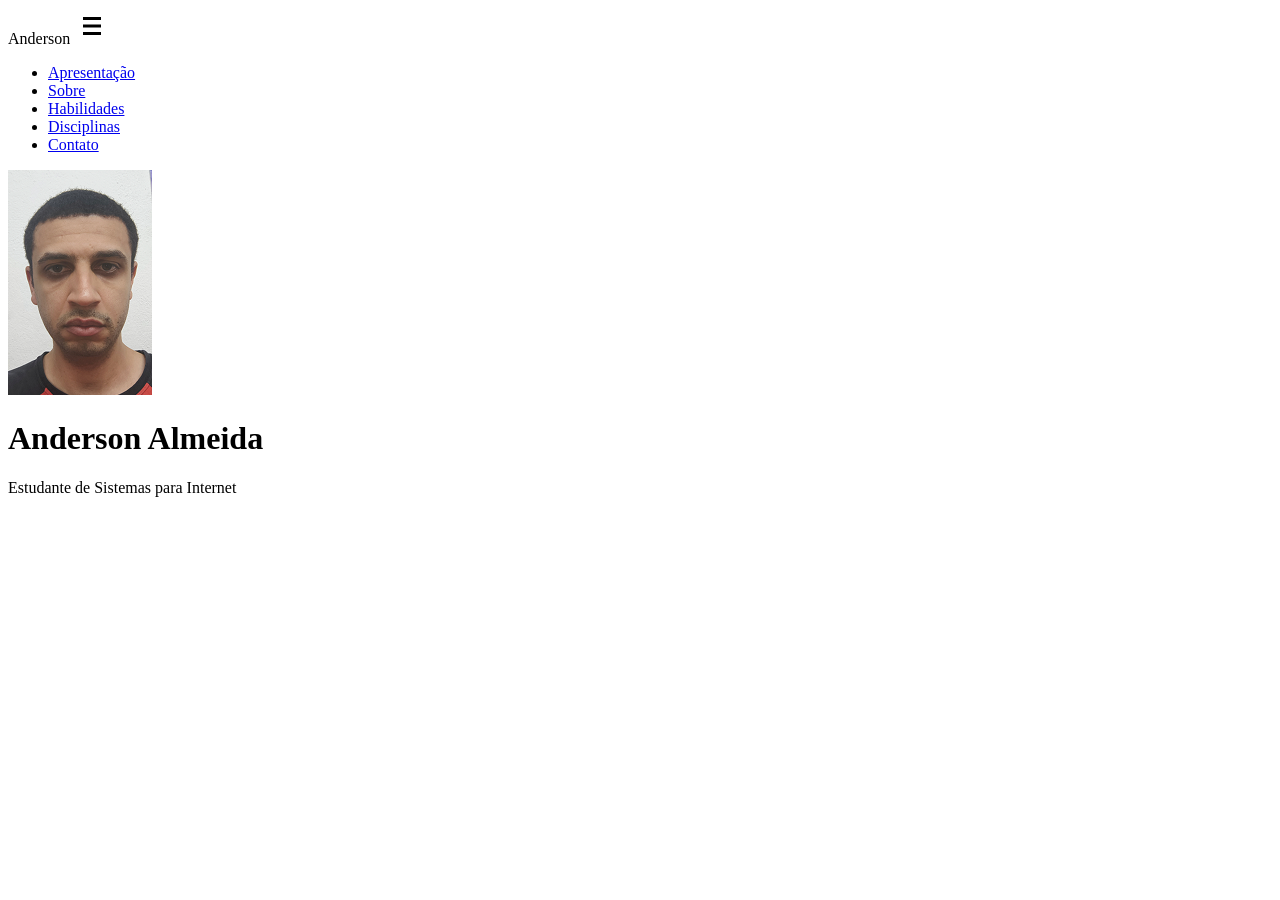
==== index.html @ 2552a71a "Download de icones e inicio do Html - foto de perfil, h1 e divs" ====
<!DOCTYPE html>
<html lang="pt-br">
<head>
    <meta charset="UTF-8">
    <meta name="viewport" content="width=device-width, initial-scale=1.0">
    <title>Portifolio - Anderson Almeida</title>
    <link rel="stylesheet" href="style.css">
</head>
<body>
    <header class="topo">
        <div class="topo-conteudo">
            <span class="logo">Anderson</span>
            <img src="assets/menu.svg" alt="abrir menu" class="menu-icone">
            <nav class="menu">
                <ul class="menu-lista">
                    <li><a href="#">Apresentação</a></li>
                    <li><a href="#">Sobre</a></li>
                    <li><a href="#">Habilidades</a></li>
                    <li><a href="#">Disciplinas</a></li>
                    <li><a href="#">Contato</a></li>
                </ul>
            </nav>
        </div>
    </header>

    <main>
        <div class="apresentacao">
            <div class="apresentacao-foto">
            <img src="assets/anderson-foto.png" alt="foto do perfil Anderson">
            </div>
            <div class="apresentacao-texto">
                <h1>Anderson Almeida</h1>
                <p>Estudante de Sistemas para Internet</p>
            </div>        
        </div>

        <div class="sobre">

        </div>

        <div class="habilidades">

        </div>

        <div class="disciplinas">

        </div>

        <div class="contato">

        </div>
    </main>
    
    <footer class="rodape">
            
    </footer>
</body>
</html>
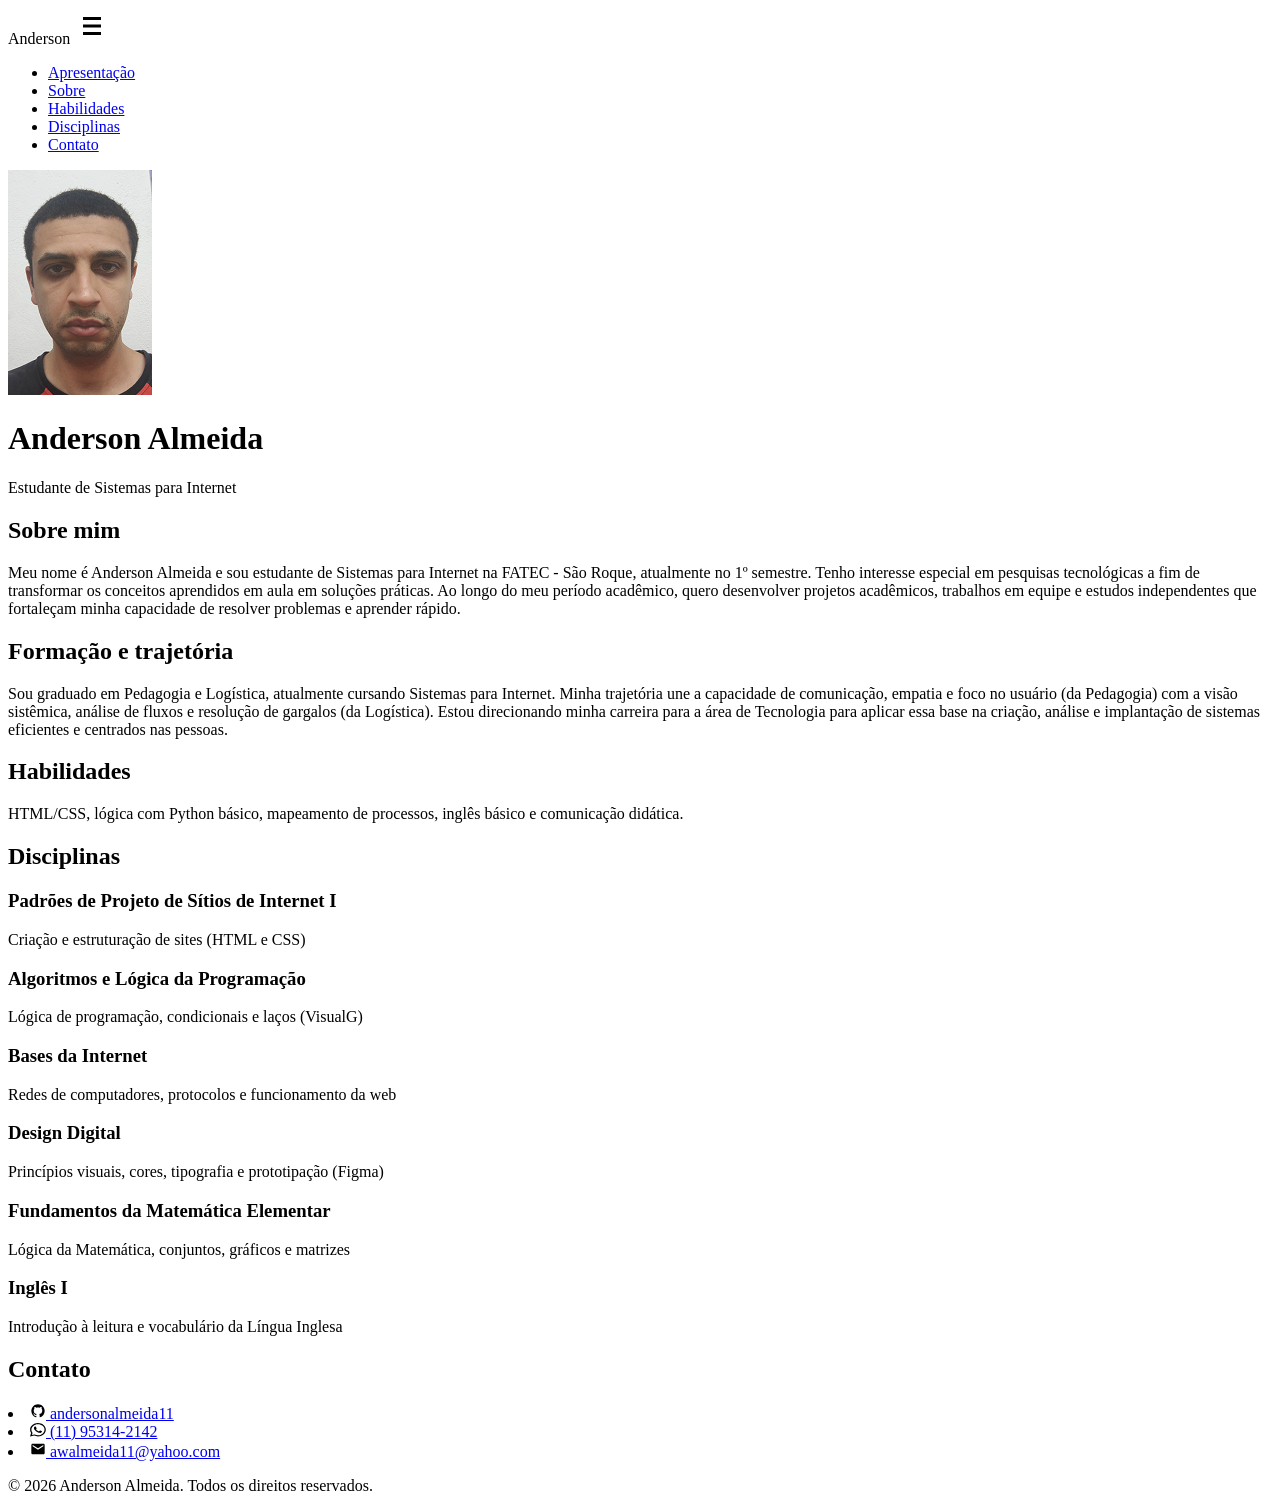
==== commit 66f74982: "estrutura HTML finalizada" ====
--- a/index.html
+++ b/index.html
@@ -34,24 +34,84 @@
             </div>        
         </div>
 
-        <div class="sobre">
+        <div class="conteudo-cinza">
+            <div class="sobre">
+                <h2>Sobre mim</h2>
+                <p>Meu nome é Anderson Almeida e sou estudante de Sistemas para Internet na FATEC - São Roque, atualmente no 1º semestre. Tenho interesse especial em pesquisas tecnológicas a fim de transformar os conceitos aprendidos em aula em soluções práticas. Ao longo do meu período acadêmico, quero desenvolver projetos acadêmicos, trabalhos em equipe e estudos independentes que fortaleçam minha capacidade de resolver problemas e aprender rápido.</p>
+            </div>
 
+            <div class="formacao">
+                <h2>Formação e trajetória</h2>
+                <p>Sou graduado em Pedagogia e Logística, atualmente cursando Sistemas para Internet. Minha trajetória une a capacidade de comunicação, empatia e foco no usuário (da Pedagogia) com a visão sistêmica, análise de fluxos e resolução de gargalos (da Logística). Estou direcionando minha carreira para a área de Tecnologia para aplicar essa base na criação, análise e implantação de sistemas eficientes e centrados nas pessoas.</p>
+            </div>
+            <div class="habilidades">
+                <h2>Habilidades</h2>
+                <p>HTML/CSS, lógica com Python básico, mapeamento de processos, inglês básico e comunicação didática.</p>
+
+            </div>
+            <div class="disciplinas">
+                <h2>Disciplinas</h2>
+                <div class="disciplinas-grade">
+                    <div class="disciplina-item">
+                        <h3>Padrões de Projeto de Sítios de Internet I</h3>
+                        <p>Criação e estruturação de sites (HTML e CSS)</p>
+                    </div>
+
+                    <div class="disciplina-item">
+                        <h3>Algoritmos e Lógica da Programação</h3>
+                        <p>Lógica de programação, condicionais e laços (VisualG)</p>
+                    </div>
+
+                    <div class="disciplina-item">
+                        <h3>Bases da Internet</h3>
+                        <p>Redes de computadores, protocolos e funcionamento da web</p>
+                    </div>
+                    
+                    <div class="disciplina-item">
+                        <h3>Design Digital</h3>
+                        <p>Princípios visuais, cores, tipografia e prototipação (Figma)</p>
+                    </div>
+
+                    <div class="disciplina-item">
+                        <h3>Fundamentos da Matemática Elementar</h3>
+                        <p>Lógica da Matemática, conjuntos, gráficos e matrizes</p>
+                    </div>
+
+                    <div class="disciplina-item">
+                        <h3>Inglês I</h3>
+                        <p>Introdução à leitura e vocabulário da Língua Inglesa</p>
+                    </div>
+                </div>   
+            </div>
+            <div class="contato">
+                <h2>Contato</h2>
+                <ul class="contato-lista"></ul>
+                <li>
+                    <a href="https://github.com/andersonalmeida11" target="_blank">
+                        <img src="/assets/github.svg" alt="GitHub" class="icone-contato">
+                        andersonalmeida11
+                    </a>
+                </li>
+                <li>
+                    <a href="https://wa.me/5511953142142" target="_blank">
+                        <img src="/assets/whatsapp.svg" alt="WhatsApp" class="icone-contato">
+                        (11) 95314-2142
+                    </a>
+                </li>
+                <li>
+                    <a href="mailto:awalmeida11@yahoo.com">
+                        <img src="/assets/email.svg" alt="E-mail" class="icone-contato">
+                        awalmeida11@yahoo.com
+                    </a>
+                </li>
+            </div>
         </div>
 
-        <div class="habilidades">
 
-        </div>
-
-        <div class="disciplinas">
-
-        </div>
-
-        <div class="contato">
-
-        </div>
     </main>
     
     <footer class="rodape">
+        <p>&copy; 2026 Anderson Almeida. Todos os direitos reservados.</p>
             
     </footer>
 </body>
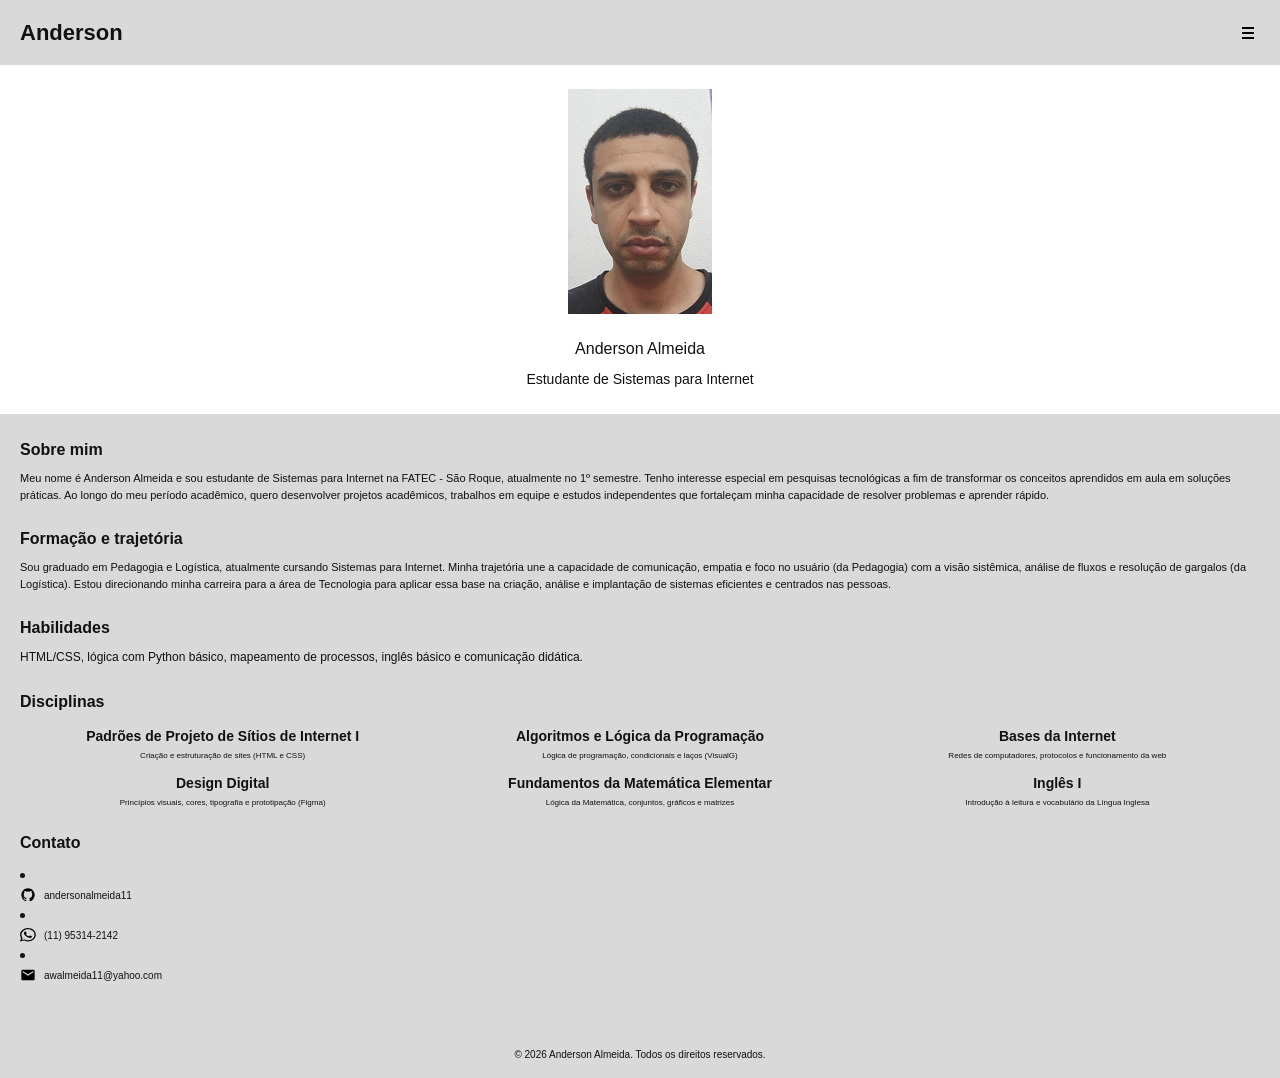
==== commit 217a3270: "style: CSS mobile first finalizado" ====
--- a/index.html
+++ b/index.html
@@ -86,19 +86,19 @@
             <div class="contato">
                 <h2>Contato</h2>
                 <ul class="contato-lista"></ul>
-                <li>
+                <li class="contato-lista">
                     <a href="https://github.com/andersonalmeida11" target="_blank">
                         <img src="/assets/github.svg" alt="GitHub" class="icone-contato">
                         andersonalmeida11
                     </a>
                 </li>
-                <li>
+                <li class="contato-lista">
                     <a href="https://wa.me/5511953142142" target="_blank">
                         <img src="/assets/whatsapp.svg" alt="WhatsApp" class="icone-contato">
                         (11) 95314-2142
                     </a>
                 </li>
-                <li>
+                <li class="contato-lista">
                     <a href="mailto:awalmeida11@yahoo.com">
                         <img src="/assets/email.svg" alt="E-mail" class="icone-contato">
                         awalmeida11@yahoo.com
@@ -112,7 +112,6 @@
     
     <footer class="rodape">
         <p>&copy; 2026 Anderson Almeida. Todos os direitos reservados.</p>
-            
     </footer>
 </body>
 </html>
--- a/style.css
+++ b/style.css
@@ -0,0 +1,148 @@
+* {
+    margin: 0;
+    padding: 0;
+    box-sizing: border-box;
+}
+body {
+    font-family: Arial, Helvetica, sans-serif;
+    color: #111111;
+    line-height: 1.5;
+}
+.topo{
+    background-color: #d9d9d9;
+    padding: 16px 20px;
+}
+
+.topo-conteudo{
+    display: flex;
+    justify-content: space-between;
+    align-items: center;
+}
+
+.menu{ display: none
+}
+
+.menu-lista{
+    display: none;
+}
+
+.logo{
+    font-size: 22px;
+    font-weight: bold;
+}
+
+.menu-icone{
+    width: 24px;
+    height: 24px;
+    cursor: pointer;
+}
+
+.apresentacao{
+    padding: 24px 20px;
+    text-align: center;
+}
+
+.apresentacao-foto img{
+    width: 144px;
+    height: 225px;
+    margin-bottom: 16px;
+}
+.apresentacao h1{
+    font-size: 16px;
+    font-weight: normal;
+    margin-bottom: 8px;
+}
+
+.apresentacao p{
+    font-size: 14px;
+}
+
+.conteudo-cinza{
+    background-color: #d9d9d9;
+    padding: 24px 20px;
+}
+
+.sobre,
+.formacao,
+.habilidades,
+.disciplinas,
+.contato {
+    margin-bottom: 24px;
+}
+
+.sobre h2 {
+    font-size: 16px;
+    font-weight: bold;
+    margin-bottom: 8px;
+}
+
+.sobre p {
+font-size: 11px;
+}
+
+.formacao h2 {
+    font-size: 16px;
+    font-weight: bold;
+    margin-bottom: 8px;
+}
+
+.formacao p {
+    font-size: 11px;
+}
+
+.habilidades h2 {
+    font-size: 16px;
+    font-weight: bold;
+    margin-bottom: 8px;
+}
+.habilidades p {
+    font-size: 12px;
+}
+
+.disciplinas-grade {
+    display: grid;
+    grid-template-columns: repeat(3, 1fr);
+    gap: 12px;
+    margin-top: 12px;
+    text-align: center;
+}
+
+.disciplinas h2 {
+    font-size: 16px;
+    font-weight: bold;
+    margin-bottom: 8px;
+}
+.disciplina-item h3{
+    font-size: 14px;
+    font-weight: bold;
+    margin-bottom: 4px;
+}
+.disciplina-item p {
+    font-size: 8px;
+    line-height: 1.2;
+}
+.contato h2 {
+    font-size: 16px;
+    font-weight: bold;
+    margin-bottom: 8px;
+}
+.contato-lista a {
+    display: flex;
+    align-items: center;
+    gap: 8px;
+    text-decoration: none;
+    color: #111111;
+    font-size: 10px;
+}
+.icone-contato {
+    width: 16px;
+    height: 16px;
+}
+
+.rodape {
+    background-color: #d9d9d9;
+    padding: 16px 20px;
+    text-align: center;
+    font-size: 10px;
+}
+
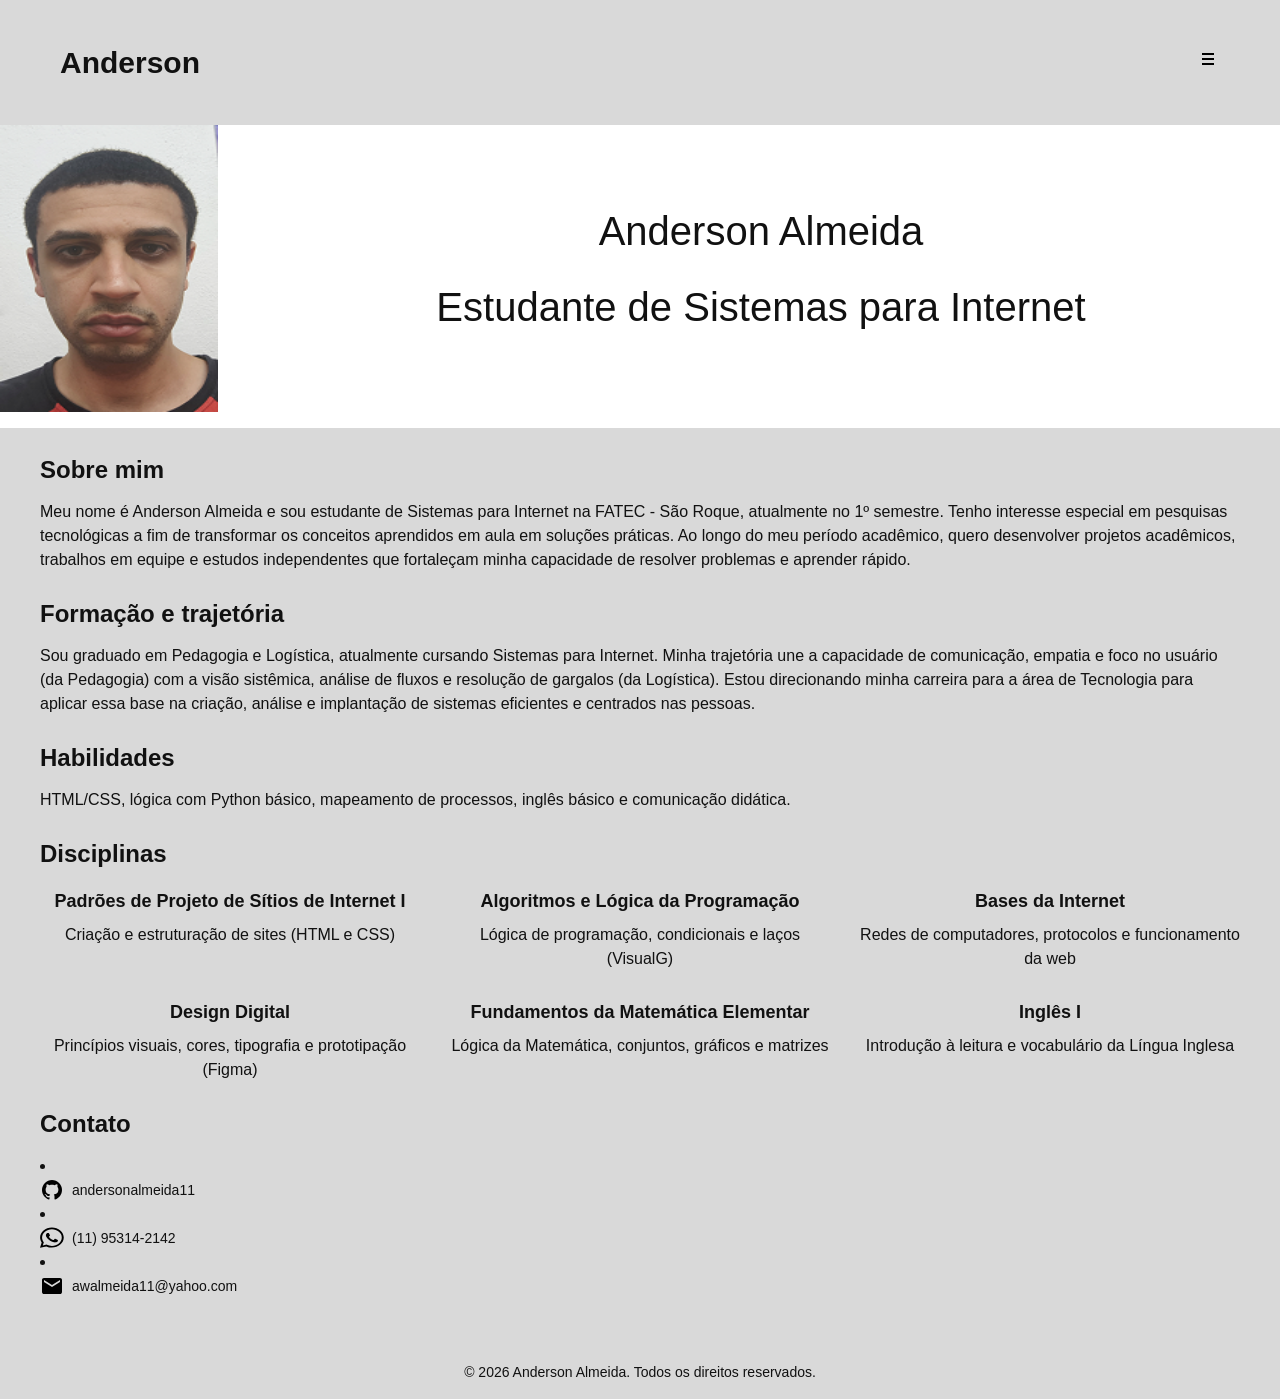
==== commit 5e2f7291: "style: adiciona media query desktop e rolagem suave menu" ====
--- a/index.html
+++ b/index.html
@@ -10,16 +10,9 @@
     <header class="topo">
         <div class="topo-conteudo">
             <span class="logo">Anderson</span>
-            <img src="assets/menu.svg" alt="abrir menu" class="menu-icone">
-            <nav class="menu">
-                <ul class="menu-lista">
-                    <li><a href="#">Apresentação</a></li>
-                    <li><a href="#">Sobre</a></li>
-                    <li><a href="#">Habilidades</a></li>
-                    <li><a href="#">Disciplinas</a></li>
-                    <li><a href="#">Contato</a></li>
-                </ul>
-            </nav>
+            <a href="#disciplinas">
+                <img src="assets/menu.svg" alt="abrir menu" class="menu-icone">
+            </a>
         </div>
     </header>
 
@@ -49,7 +42,7 @@
                 <p>HTML/CSS, lógica com Python básico, mapeamento de processos, inglês básico e comunicação didática.</p>
 
             </div>
-            <div class="disciplinas">
+            <div id="disciplinas" class="disciplinas">
                 <h2>Disciplinas</h2>
                 <div class="disciplinas-grade">
                     <div class="disciplina-item">
--- a/style.css
+++ b/style.css
@@ -3,6 +3,11 @@
     padding: 0;
     box-sizing: border-box;
 }
+
+html {
+    scroll-behavior: smooth;
+}
+
 body {
     font-family: Arial, Helvetica, sans-serif;
     color: #111111;
@@ -19,12 +24,6 @@
     align-items: center;
 }
 
-.menu{ display: none
-}
-
-.menu-lista{
-    display: none;
-}
 
 .logo{
     font-size: 22px;
@@ -146,3 +145,96 @@
     font-size: 10px;
 }
 
+@media (min-width: 768px) {
+    .topo-conteudo {
+        padding: 24px 40px;
+    }
+    .menu-icone {
+        width: 24px;
+        height: 24px;
+    }
+    .logo {
+        font-size: 30px;
+        font-weight: bold;
+    }
+    .apresentacao  {
+        display: flex;
+        align-items: center;
+        padding: 0px 0px;
+        text-align: center;
+        font-size: 14px;
+    }
+    .apresentacao-foto img {
+        width: 218px;
+        height: 287px;
+        margin-right: 24px;
+        display: block;
+    }
+
+    .apresentacao-texto {
+        flex: 1;
+        padding: 20px;
+        text-align: center;
+    }
+
+    .apresentacao-texto h1 {
+        font-size: 40px;
+        font-weight: normal;
+        margin-bottom: 16px;
+    }
+
+    .apresentacao-texto p {
+        font-size: 40px;
+        font-weight: normal;
+        margin-bottom: 16px;
+    }
+
+    .conteudo-cinza {
+        padding: 24px 40px;
+    }
+
+    .conteudo-cinza h2 {
+        font-size: 24px;
+        font-weight: bold;
+        margin-bottom: 12px;
+    }
+
+    .conteudo-cinza p {
+        font-size: 16px;
+    }
+
+    .disciplinas-grade {
+        gap: 28px 30px;
+        margin-top: 16px;
+        margin-bottom: 16px;
+
+    }
+
+    .disciplina-item h3 {
+        font-size: 18px;
+        font-weight: bold;
+        margin-bottom: 8px;
+    }
+
+    .disciplina-item p {
+        font-size: 16px;
+        line-height: 1.5;
+    }
+
+    .contato-lista a {
+        font-size: 14px;
+    }
+
+    .icone-contato {
+        width: 24px;
+        height: 24px;
+    }
+
+    .rodape {
+        font-size: 14px;
+    }
+
+
+
+}
+
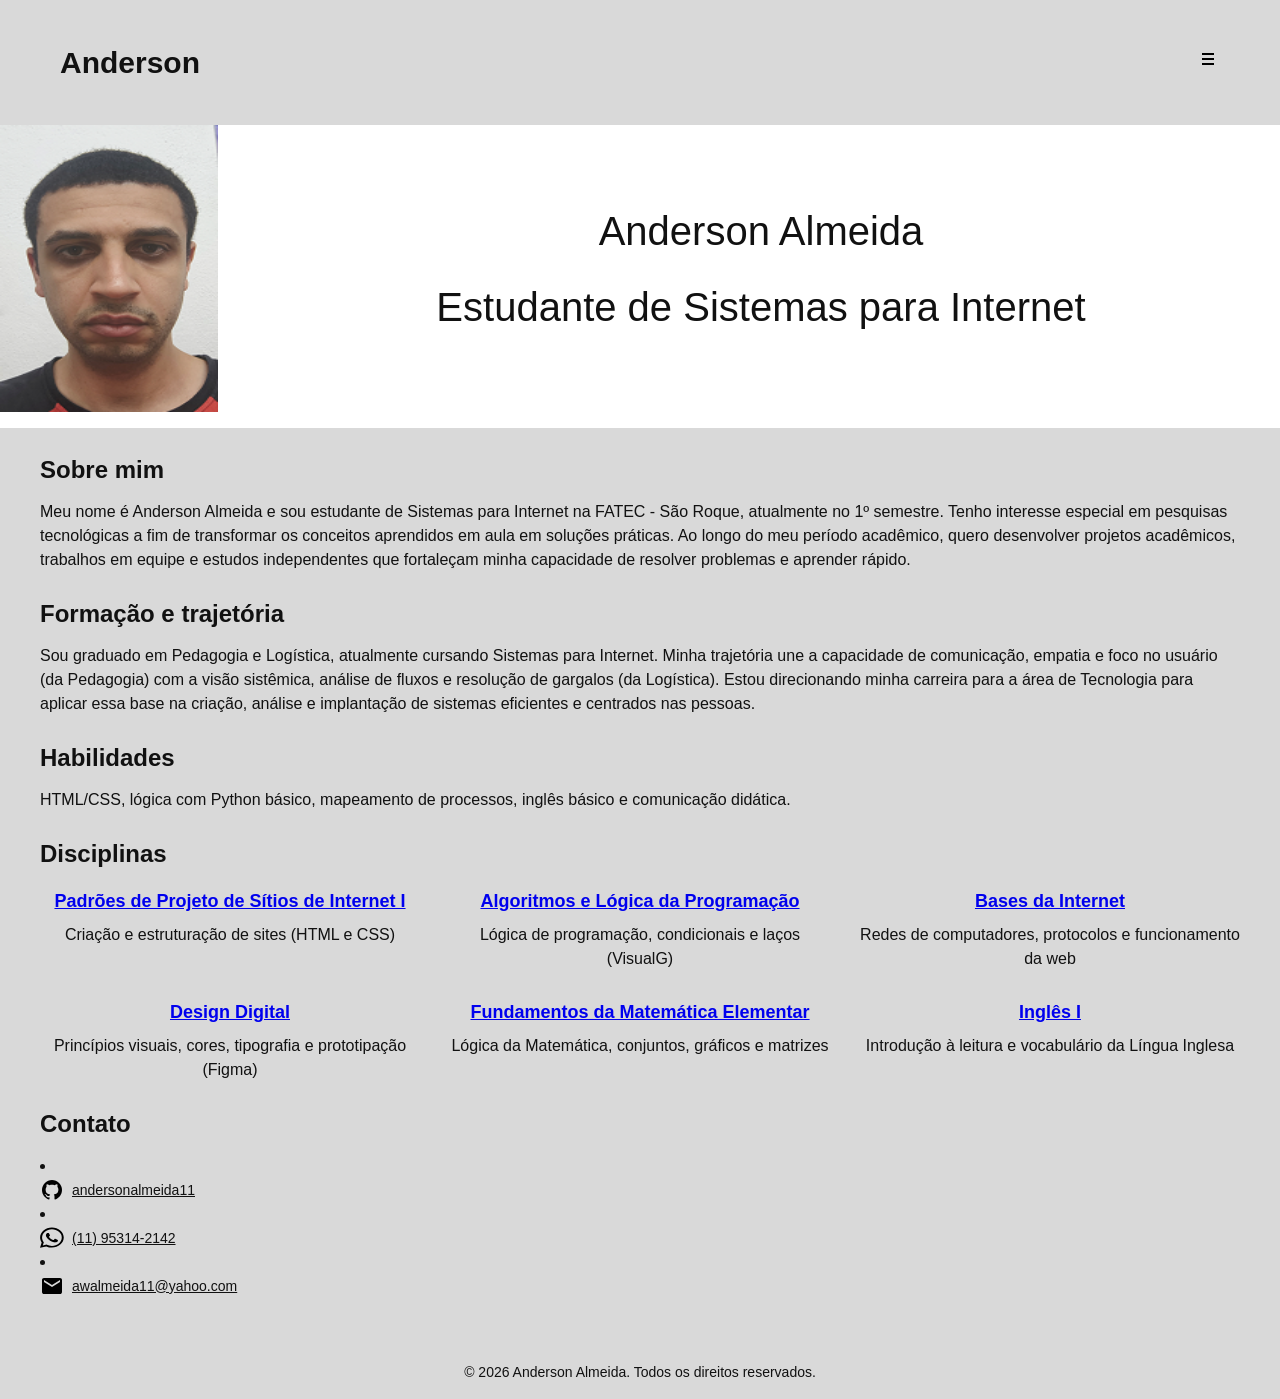
==== commit 18298321: "css mobile first concluido" ====
--- a/index.html
+++ b/index.html
@@ -46,32 +46,32 @@
                 <h2>Disciplinas</h2>
                 <div class="disciplinas-grade">
                     <div class="disciplina-item">
-                        <h3>Padrões de Projeto de Sítios de Internet I</h3>
+                        <h3><a href="disciplinas.html">Padrões de Projeto de Sítios de Internet I</a></h3>
                         <p>Criação e estruturação de sites (HTML e CSS)</p>
                     </div>
 
                     <div class="disciplina-item">
-                        <h3>Algoritmos e Lógica da Programação</h3>
+                        <h3><a href="disciplinas.html">Algoritmos e Lógica da Programação</a></h3>
                         <p>Lógica de programação, condicionais e laços (VisualG)</p>
                     </div>
 
                     <div class="disciplina-item">
-                        <h3>Bases da Internet</h3>
+                        <h3><a href="disciplinas.html">Bases da Internet</a></h3>
                         <p>Redes de computadores, protocolos e funcionamento da web</p>
                     </div>
                     
                     <div class="disciplina-item">
-                        <h3>Design Digital</h3>
+                        <h3><a href="disciplinas.html">Design Digital</a></h3>
                         <p>Princípios visuais, cores, tipografia e prototipação (Figma)</p>
                     </div>
 
                     <div class="disciplina-item">
-                        <h3>Fundamentos da Matemática Elementar</h3>
+                        <h3><a href="disciplinas.html">Fundamentos da Matemática Elementar</a></h3>
                         <p>Lógica da Matemática, conjuntos, gráficos e matrizes</p>
                     </div>
 
                     <div class="disciplina-item">
-                        <h3>Inglês I</h3>
+                        <h3><a href="disciplinas.html">Inglês I</a></h3>
                         <p>Introdução à leitura e vocabulário da Língua Inglesa</p>
                     </div>
                 </div>   
--- a/style.css
+++ b/style.css
@@ -9,7 +9,7 @@
 }
 
 body {
-    font-family: Arial, Helvetica, sans-serif;
+    font-family: 'Inter', sans-serif;
     color: #111111;
     line-height: 1.5;
 }
@@ -221,8 +221,10 @@
         line-height: 1.5;
     }
 
-    .contato-lista a {
+    .contato-lista a{
         font-size: 14px;
+        text-decoration: underline;
+        color: #111111;
     }
 
     .icone-contato {
